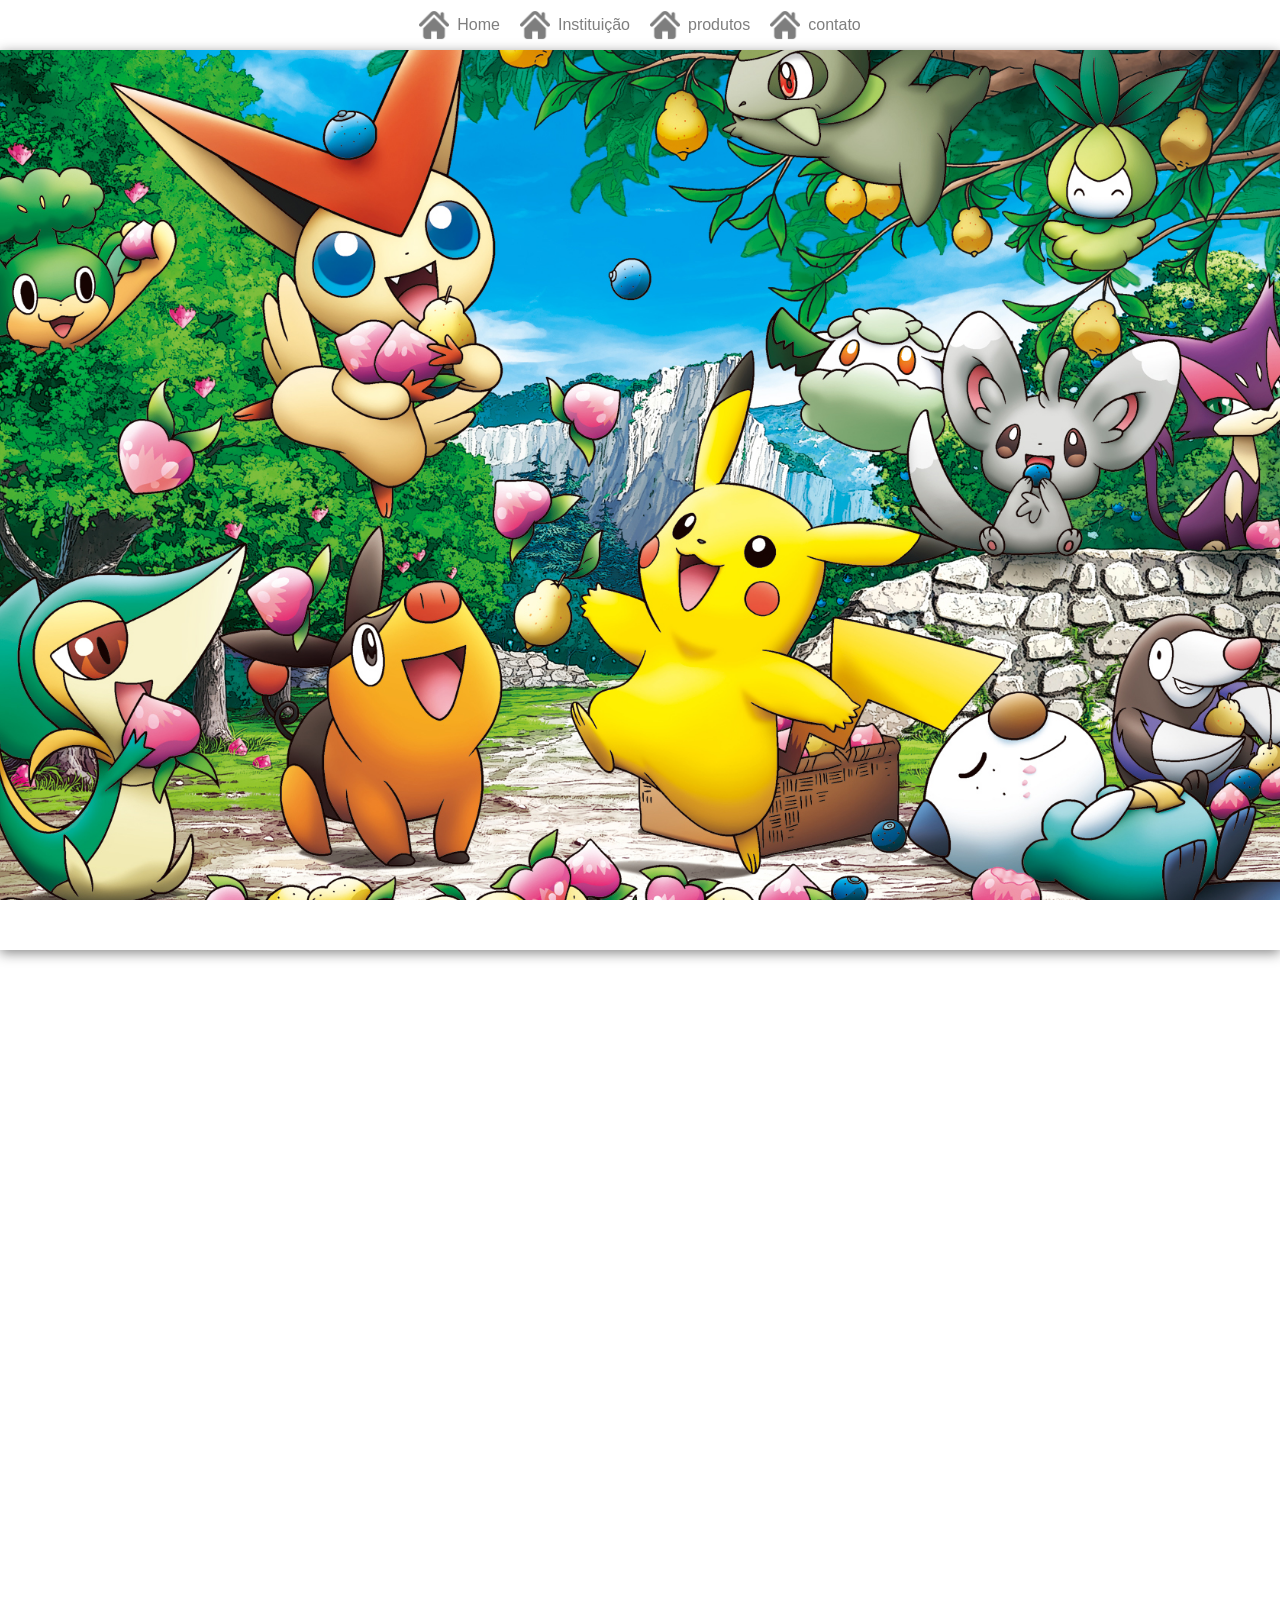
==== Home/index.html @ e9260a3e "continuou o css da home e adicionou 2 sessoes" ====
<!DOCTYPE html>
<html lang="en">
<head>
    <meta charset="UTF-8">
    <meta name="viewport" content="width=device-width, initial-scale=1.0">
    <title>site institucional</title>
    <link rel="stylesheet" href="style.css">    
</head>
<body>
   
    <nav>
        <a href="../home/index.html" class="nav-item">
            <img class="icons-nav" src="../assets/icons/silhueta-de-icone-de-casa.png" alt="Home">
            <p>Home</p>
        </a>

         <a href="../home/index.html" class="nav-item">
            <img class="icons-nav" src="../assets/icons/silhueta-de-icone-de-casa.png" alt="Home">
            <p>Instituição</p>
        </a>

         <a href="../home/index.html" class="nav-item">
            <img class="icons-nav" src="../assets/icons/silhueta-de-icone-de-casa.png" alt="Home">
            <p>produtos</p>
        </a>

         <a href="../home/index.html" class="nav-item">
            <img class="icons-nav" src="../assets/icons/silhueta-de-icone-de-casa.png" alt="Home">
            <p>contato</p>
        </a>

    </nav>

    <section class="s1">

    </section>

     <section class="s2">
        
    </section>
    <script src="script.js"></script>
</body>
</html>
---- Home/style.css ----
*{
    padding: 0;
    margin: 0;
}

nav{
    display: flex;
    justify-content: center;
    gap: 20px;
    box-shadow: 0px 3px 12px #00004313;
    padding: 10px;
}

.nav-item{
    display: flex;
    align-items: center;
    justify-content: center;
    text-decoration: none;
    color: #000000;
    gap: 8px;
    opacity: 0.5;
    transition: all 200ms ease-in-out;
    
}
.nav-item:hover{
    opacity: 1;
}

.icons-nav{
    width: 30px;
    height: auto;

}

.nav-item p{
    font-size: 16px;
    font-family: Arial, Helvetica, sans-serif;
}

.s1{
    background-image: url('../assets/images/sla.jpg');
    height: 100vh;
    background-position: center;
    background-repeat: no-repeat;
    background-size: cover;
    background-attachment: fixed;
    box-shadow: 0px 3px 12px #00000079;
}

.s2{
    height: 100vh;
}
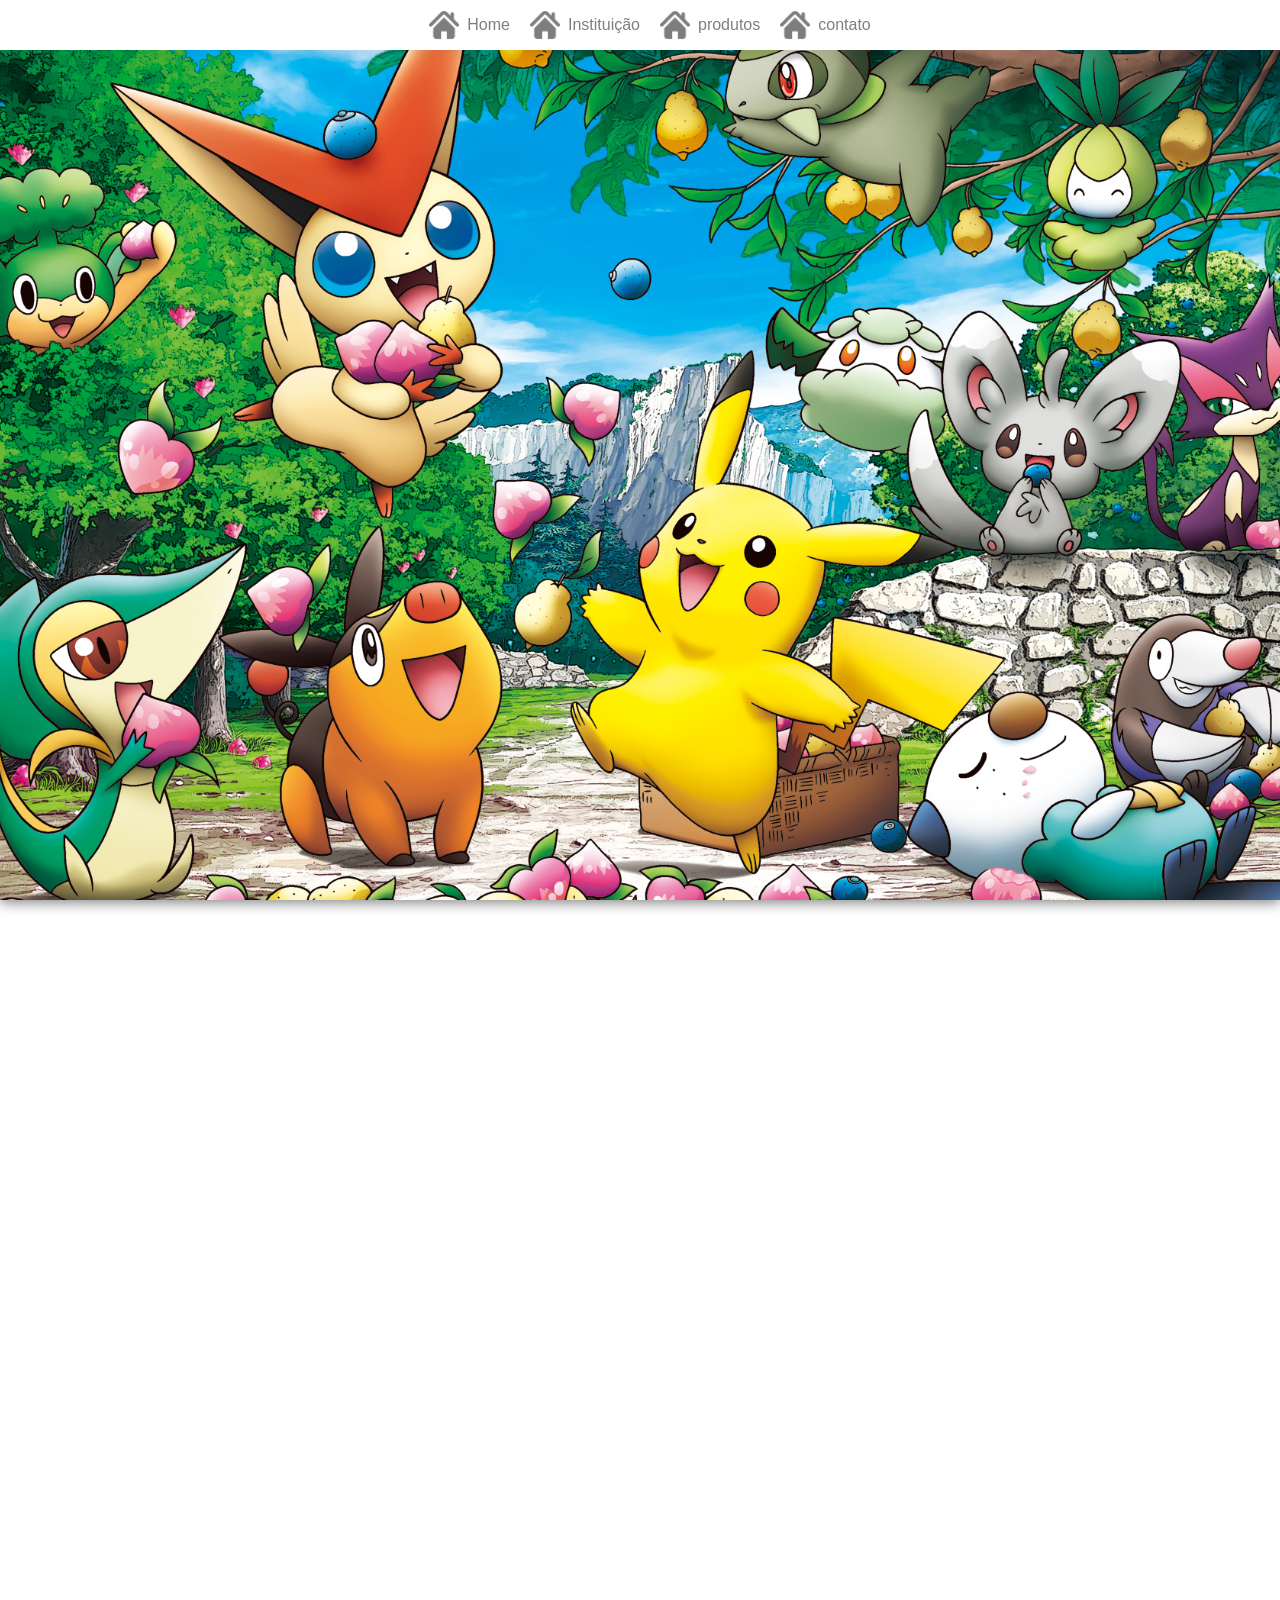
==== commit 27514de2: "continuou a home" ====
--- a/Home/index.html
+++ b/Home/index.html
@@ -30,6 +30,9 @@
         </a>
 
     </nav>
+    <div class="wrap-open">
+        <img src="../assets/icons/menu.png" alt="Menu">
+    </div>
 
     <section class="s1">
 
--- a/Home/style.css
+++ b/Home/style.css
@@ -9,6 +9,9 @@
     gap: 20px;
     box-shadow: 0px 3px 12px #00004313;
     padding: 10px;
+    position: fixed;
+    width: 100%;
+    background-color: #ffffff;
 }
 
 .nav-item{
@@ -50,3 +53,41 @@
 .s2{
     height: 100vh;
 }
+
+.wrap-open{
+    display: none;
+}
+
+
+
+  
+
+@media (width <= 1000px){
+    nav{
+        display: none;
+    }
+    .wrap-open{
+    background-color: #ffffff;
+    opacity: 0.5;
+    width: 50px;
+    height: 50px;
+    position: absolute;
+    right: 10;
+    top: 10;
+    display: flex;
+    align-items: center;
+    justify-content: center;
+    border-radius: 5px;
+    transition: all 200ms ease-in-out;
+
+}
+.wrap-open:hover{
+    opacity: 1;
+    cursor: pointer;
+
+}
+.wrap-open img{
+    width: 35px;
+}
+  
+}
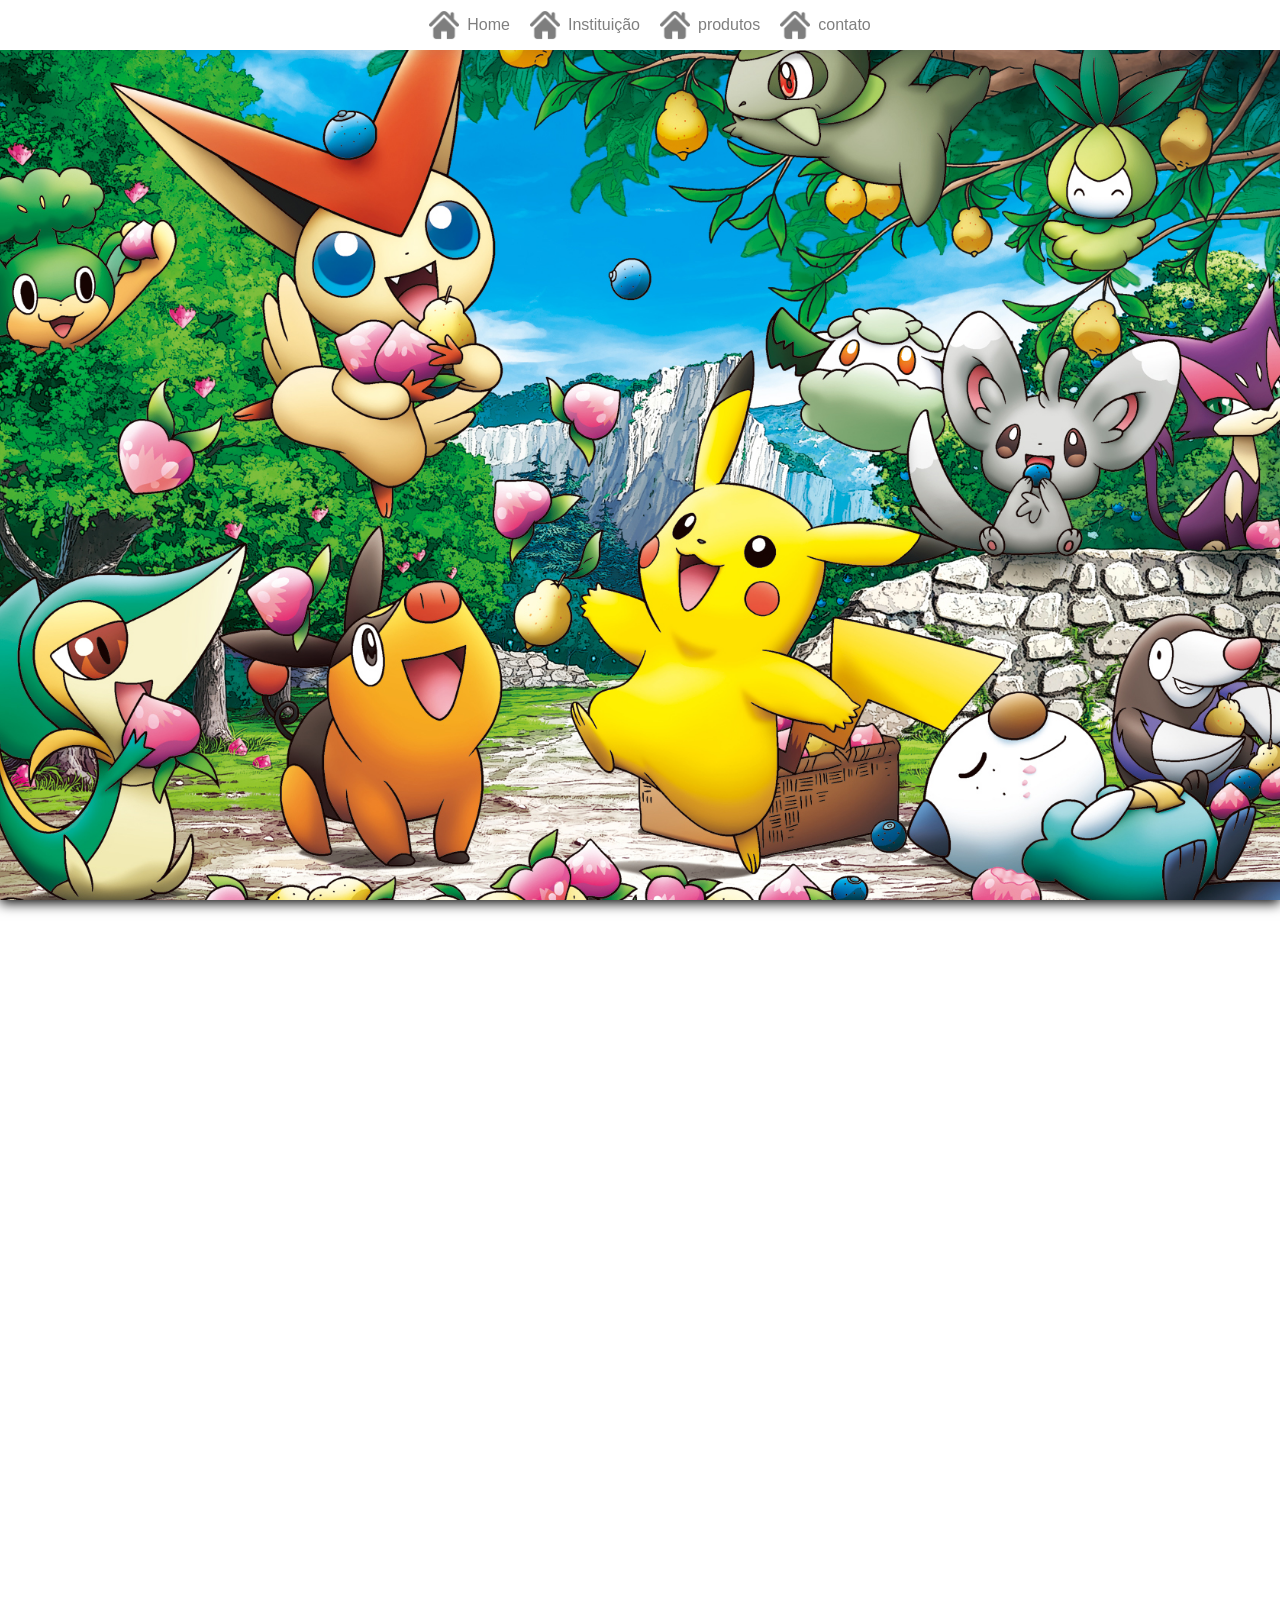
==== commit 9b208743: "continuei o menu abrir e fechar o men/ fiz css" ====
--- a/Home/index.html
+++ b/Home/index.html
@@ -30,8 +30,16 @@
         </a>
 
     </nav>
-    <div class="wrap-open">
+    <div id="wrap-open" class="wrap-open" onclick="abrir()">
         <img src="../assets/icons/menu.png" alt="Menu">
+
+    </div>
+    <div id="menu-mobile">
+        <img onclick="fechar()" src="../assets/icons/cancelar.png" alt="fechar">
+        <a href="">Home</a>
+        <a href="">Instituição</a>
+        <a href="">Produto</a>
+        <a href="">Contato</a>
     </div>
 
     <section class="s1">
--- a/Home/style.css
+++ b/Home/style.css
@@ -47,15 +47,20 @@
     background-repeat: no-repeat;
     background-size: cover;
     background-attachment: fixed;
-    box-shadow: 0px 3px 12px #00000079;
+    box-shadow: 0px 3px 12px #000000;
 }
 
 .s2{
     height: 100vh;
 }
 
-.wrap-open{
+.wrap-open, .wrap-open img{
     display: none;
+}
+
+#menu-mobile, #menu-mobile img{
+    display: none;
+    
 }
 
 
@@ -72,22 +77,73 @@
     width: 50px;
     height: 50px;
     position: absolute;
-    right: 10;
-    top: 10;
+    right: 10px;
+    top: 10px;
     display: flex;
     align-items: center;
     justify-content: center;
     border-radius: 5px;
     transition: all 200ms ease-in-out;
 
+    }
+    .wrap-open:hover{
+        opacity: 1;
+        cursor: pointer;
+
+    }
+.wrap-open img{
+    display: flex;
+    width: 35px;
 }
-.wrap-open:hover{
-    opacity: 1;
-    cursor: pointer;
+#menu-mobile{
+    display: none;
+    align-items: center;
+    justify-content: center;
+    flex-direction: column;
+    gap: 20px;
+    font-size: 32px;
+    height: 100vh;
+    animation: deCima 1s ease-in-out;
+}
+#menu-mobile a{
+    text-decoration: none;
+    font-family: Arial, Helvetica, sans-serif;
+    color: #000000;
+    opacity: 0.5;
+    transition: all 200ms ease-in-out;
+
+
 
 }
-.wrap-open img{
+#menu-mobile a:hover{
+    opacity: 1;
+    font-weight: bold;
+}
+#menu-mobile img{
+    display: block;
     width: 35px;
+    position: absolute;
+    top: 18px;
+    right: 18px;
+    opacity: 0.5;
+    transition: all 200ms ease-in-out;
+
+}
+
+#menu-mobile img:hover{
+    cursor: pointer;
+    opacity: 1;
+
 }
   
+}
+@keyframes deCima{
+    0%{
+        transform: translateY(-100%);
+        opacity: 0;
+        height: 0vh;
+    }
+    50%{
+        opacity: 0;
+    }
 }
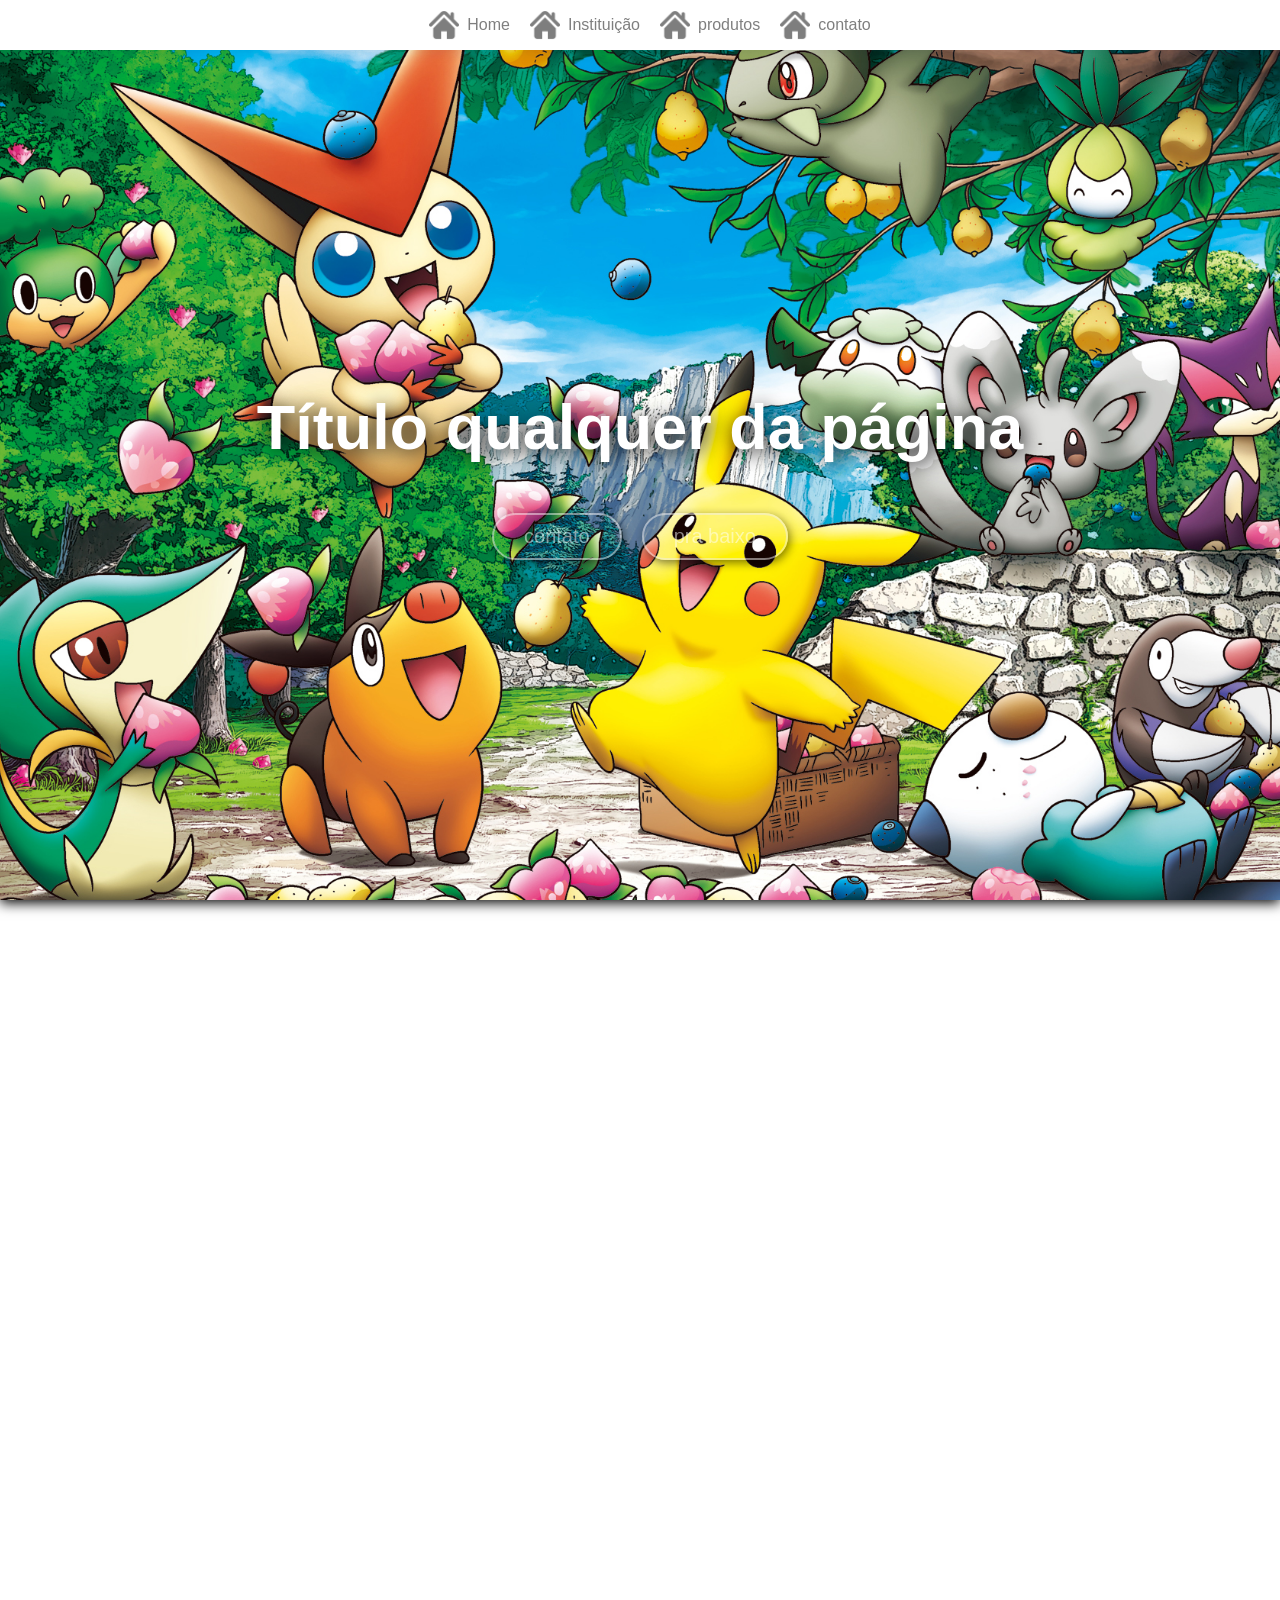
==== commit ffced5dc: "Add files via upload" ====
--- a/Home/index.html
+++ b/Home/index.html
@@ -9,22 +9,22 @@
 <body>
    
     <nav>
-        <a href="../home/index.html" class="nav-item">
+        <a href="../Home/" class="nav-item">
             <img class="icons-nav" src="../assets/icons/silhueta-de-icone-de-casa.png" alt="Home">
             <p>Home</p>
         </a>
 
-         <a href="../home/index.html" class="nav-item">
+         <a href="../Institution/" class="nav-item">
             <img class="icons-nav" src="../assets/icons/silhueta-de-icone-de-casa.png" alt="Home">
             <p>Instituição</p>
         </a>
 
-         <a href="../home/index.html" class="nav-item">
+         <a href="../Products/" class="nav-item">
             <img class="icons-nav" src="../assets/icons/silhueta-de-icone-de-casa.png" alt="Home">
             <p>produtos</p>
         </a>
 
-         <a href="../home/index.html" class="nav-item">
+         <a href="../Contact/" class="nav-item">
             <img class="icons-nav" src="../assets/icons/silhueta-de-icone-de-casa.png" alt="Home">
             <p>contato</p>
         </a>
@@ -36,13 +36,26 @@
     </div>
     <div id="menu-mobile">
         <img onclick="fechar()" src="../assets/icons/cancelar.png" alt="fechar">
-        <a href="">Home</a>
-        <a href="">Instituição</a>
-        <a href="">Produto</a>
-        <a href="">Contato</a>
+        <a href="../Home/">Home</a>
+        <a href="../Institution/">Instituição</a>
+        <a href="../Products/">Produto</a>
+        <a href="../Contact/">Contato</a>
     </div>
 
     <section class="s1">
+
+        <div class="wrap-divs">
+            <div class="title-div">
+                <h1>Título qualquer da página</h1>
+            
+            </div>
+
+            <div class="wrap-btns">
+                <button onclick="">contato</button>
+                <button onclick="">pra baixo</button>
+
+            </div>
+        </div>
 
     </section>
 
--- a/Home/style.css
+++ b/Home/style.css
@@ -1,149 +1,193 @@
-*{
-    padding: 0;
-    margin: 0;
-}
-
-nav{
-    display: flex;
-    justify-content: center;
-    gap: 20px;
-    box-shadow: 0px 3px 12px #00004313;
-    padding: 10px;
-    position: fixed;
-    width: 100%;
-    background-color: #ffffff;
-}
-
-.nav-item{
-    display: flex;
-    align-items: center;
-    justify-content: center;
-    text-decoration: none;
-    color: #000000;
-    gap: 8px;
-    opacity: 0.5;
-    transition: all 200ms ease-in-out;
-    
-}
-.nav-item:hover{
-    opacity: 1;
-}
-
-.icons-nav{
-    width: 30px;
-    height: auto;
-
-}
-
-.nav-item p{
-    font-size: 16px;
-    font-family: Arial, Helvetica, sans-serif;
-}
-
-.s1{
-    background-image: url('../assets/images/sla.jpg');
-    height: 100vh;
-    background-position: center;
-    background-repeat: no-repeat;
-    background-size: cover;
-    background-attachment: fixed;
-    box-shadow: 0px 3px 12px #000000;
-}
-
-.s2{
-    height: 100vh;
-}
-
-.wrap-open, .wrap-open img{
-    display: none;
-}
-
-#menu-mobile, #menu-mobile img{
-    display: none;
-    
-}
-
-
-
-  
-
-@media (width <= 1000px){
-    nav{
-        display: none;
-    }
-    .wrap-open{
-    background-color: #ffffff;
-    opacity: 0.5;
-    width: 50px;
-    height: 50px;
-    position: absolute;
-    right: 10px;
-    top: 10px;
-    display: flex;
-    align-items: center;
-    justify-content: center;
-    border-radius: 5px;
-    transition: all 200ms ease-in-out;
-
-    }
-    .wrap-open:hover{
-        opacity: 1;
-        cursor: pointer;
-
-    }
-.wrap-open img{
-    display: flex;
-    width: 35px;
-}
-#menu-mobile{
-    display: none;
-    align-items: center;
-    justify-content: center;
-    flex-direction: column;
-    gap: 20px;
-    font-size: 32px;
-    height: 100vh;
-    animation: deCima 1s ease-in-out;
-}
-#menu-mobile a{
-    text-decoration: none;
-    font-family: Arial, Helvetica, sans-serif;
-    color: #000000;
-    opacity: 0.5;
-    transition: all 200ms ease-in-out;
-
-
-
-}
-#menu-mobile a:hover{
-    opacity: 1;
-    font-weight: bold;
-}
-#menu-mobile img{
-    display: block;
-    width: 35px;
-    position: absolute;
-    top: 18px;
-    right: 18px;
-    opacity: 0.5;
-    transition: all 200ms ease-in-out;
-
-}
-
-#menu-mobile img:hover{
-    cursor: pointer;
-    opacity: 1;
-
-}
-  
-}
-@keyframes deCima{
-    0%{
-        transform: translateY(-100%);
-        opacity: 0;
-        height: 0vh;
-    }
-    50%{
-        opacity: 0;
-    }
+*{
+    padding: 0;
+    margin: 0;
+}
+
+nav{
+    display: flex;
+    justify-content: center;
+    gap: 20px;
+    box-shadow: 0px 3px 12px #00004313;
+    padding: 10px;
+    position: fixed;
+    width: 100%;
+    background-color: #ffffff;
+}
+
+.nav-item{
+    display: flex;
+    align-items: center;
+    justify-content: center;
+    text-decoration: none;
+    color: #000000;
+    gap: 8px;
+    opacity: 0.5;
+    transition: all 200ms ease-in-out;
+    
+}
+.nav-item:hover{
+    opacity: 1;
+}
+
+.icons-nav{
+    width: 30px;
+    height: auto;
+
+}
+
+.nav-item p{
+    font-size: 16px;
+    font-family: Arial, Helvetica, sans-serif;
+}
+
+.s1{
+    background-image: url('../assets/images/sla.jpg');
+    height: 100vh;
+    background-position: center;
+    background-repeat: no-repeat;
+    background-size: cover;
+    background-attachment: fixed;
+    box-shadow: 0px 3px 12px #000000;
+    display: flex;
+    align-items: center;
+    justify-content: center;    
+}
+.wrap-divs{
+    padding: 20px;
+}
+
+.title-div{
+    color: white;
+    font-family: Arial, Helvetica, sans-serif;
+    font-size: 42px;
+    padding: 50px;
+    text-shadow: 2px 3px 20px black;
+}
+
+.wrap-btns{
+   display: flex;
+   justify-content: center;
+   gap: 20px;
+}
+
+.wrap-btns button{
+    padding: 10px 30px 10px 30px;
+    border-radius: 999px;
+    border: none;
+    border: 2px solid #efeded;
+    background: none;
+    color: #ffffff;
+    font-size: 20PX;
+    font-family: Arial, Helvetica, sans-serif;
+    box-shadow: 2px 3px 10px black;
+    opacity: 0.5;
+    transition: all 400ms ease-in-out;
+}
+
+.wrap-btns button:hover{
+    cursor: pointer;
+    opacity: 1;
+    border: 2px solid blueviolet;
+    box-shadow: 2px 3px 10px white;
+    color: blueviolet;
+    transform: scale(1.2);
+
+}
+
+.s2{
+    height: 100vh;
+}
+
+.wrap-open, .wrap-open img{
+    display: none;
+}
+
+#menu-mobile, #menu-mobile img{
+    display: none;
+    
+}
+
+
+
+  
+
+@media (width <= 1000px){
+    nav{
+        display: none;
+    }
+    .wrap-open{
+    background-color: #ffffff;
+    opacity: 0.5;
+    width: 50px;
+    height: 50px;
+    position: absolute;
+    right: 10px;
+    top: 10px;
+    display: flex;
+    align-items: center;
+    justify-content: center;
+    border-radius: 5px;
+    transition: all 200ms ease-in-out;
+
+    }
+    .wrap-open:hover{
+        opacity: 1;
+        cursor: pointer;
+
+    }
+.wrap-open img{
+    display: flex;
+    width: 35px;
+}
+#menu-mobile{
+    display: none;
+    align-items: center;
+    justify-content: center;
+    flex-direction: column;
+    gap: 20px;
+    font-size: 32px;
+    height: 100vh;
+    animation: deCima 1s ease-in-out;
+}
+#menu-mobile a{
+    text-decoration: none;
+    font-family: Arial, Helvetica, sans-serif;
+    color: #000000;
+    opacity: 0.5;
+    transition: all 200ms ease-in-out;
+
+
+
+}
+#menu-mobile a:hover{
+    opacity: 1;
+    font-weight: bold;
+}
+#menu-mobile img{
+    display: block;
+    width: 35px;
+    position: absolute;
+    top: 18px;
+    right: 18px;
+    opacity: 0.5;
+    transition: all 200ms ease-in-out;
+
+}
+
+#menu-mobile img:hover{
+    cursor: pointer;
+    opacity: 1;
+
+}
+  
+}
+@keyframes deCima{
+    0%{
+        transform: translateY(-100%);
+        opacity: 0;
+        height: 0vh;
+    }
+    50%{
+        opacity: 0;
+    }
 }
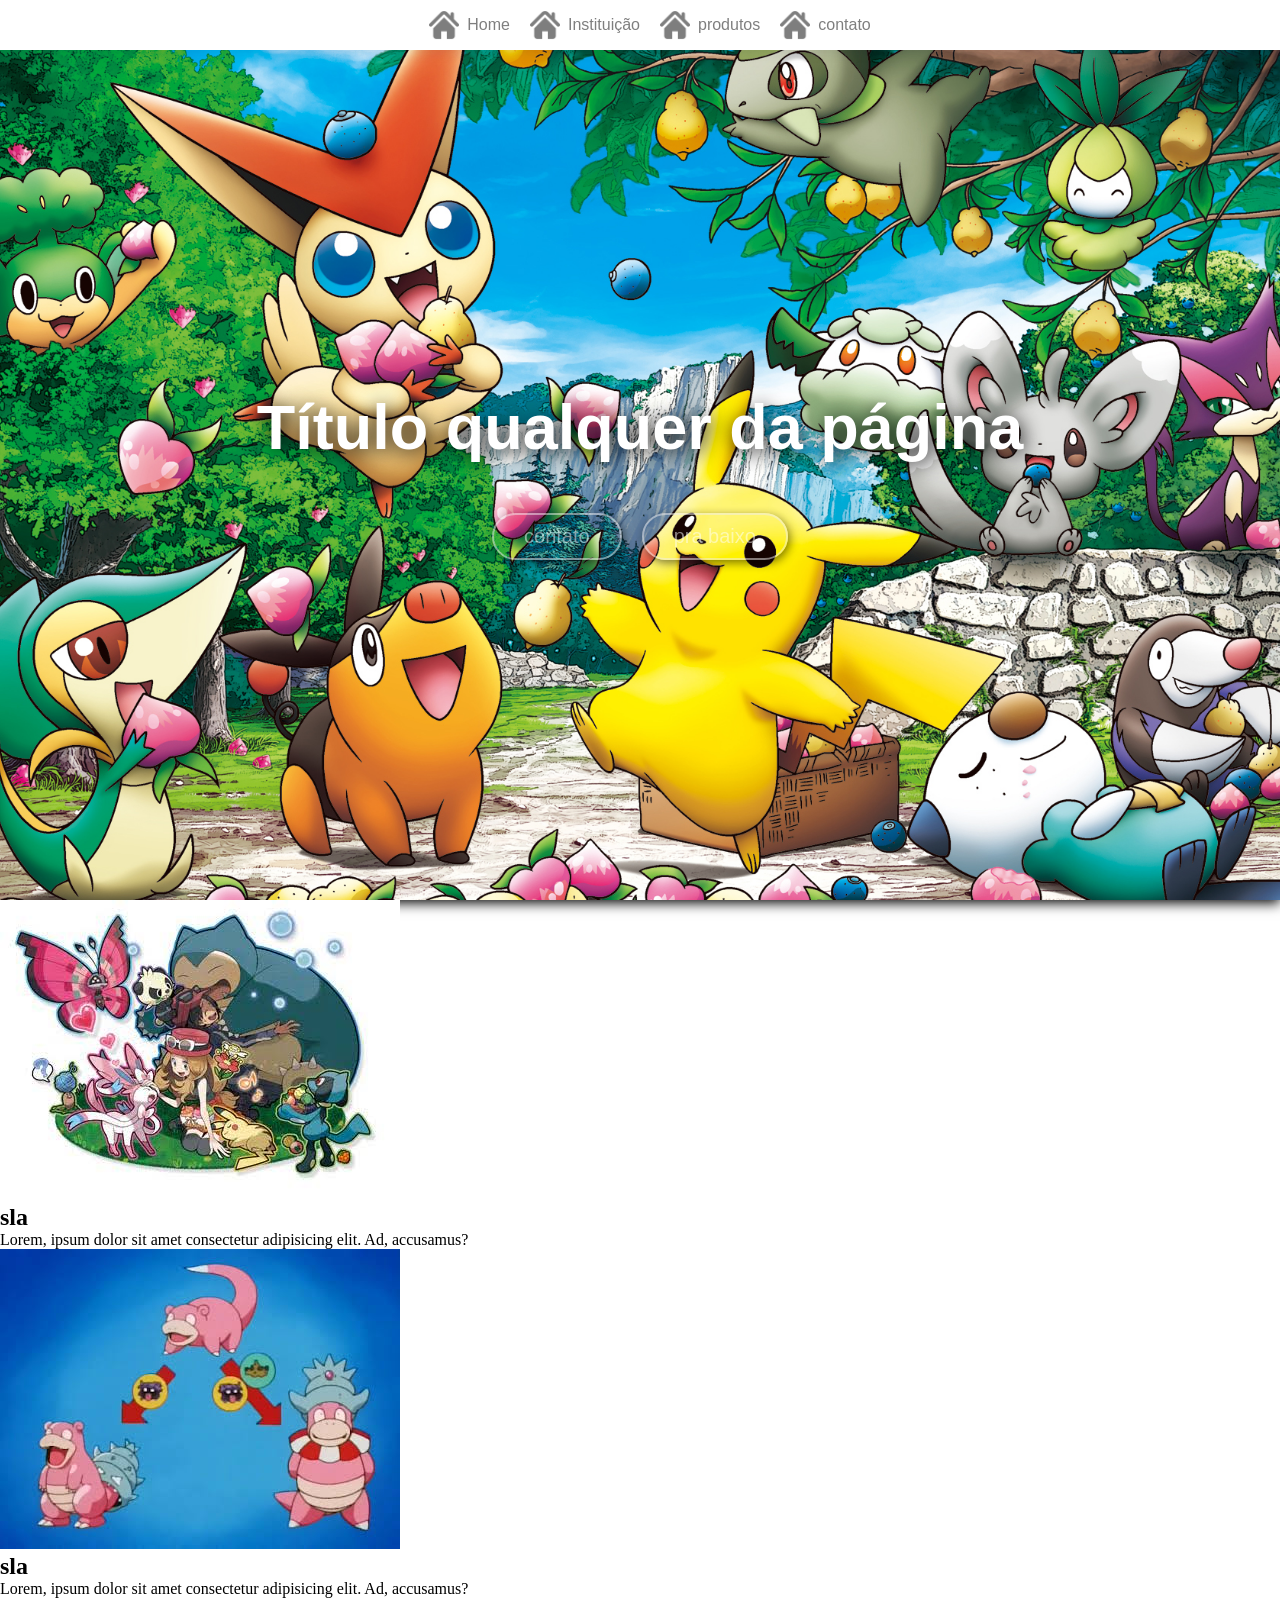
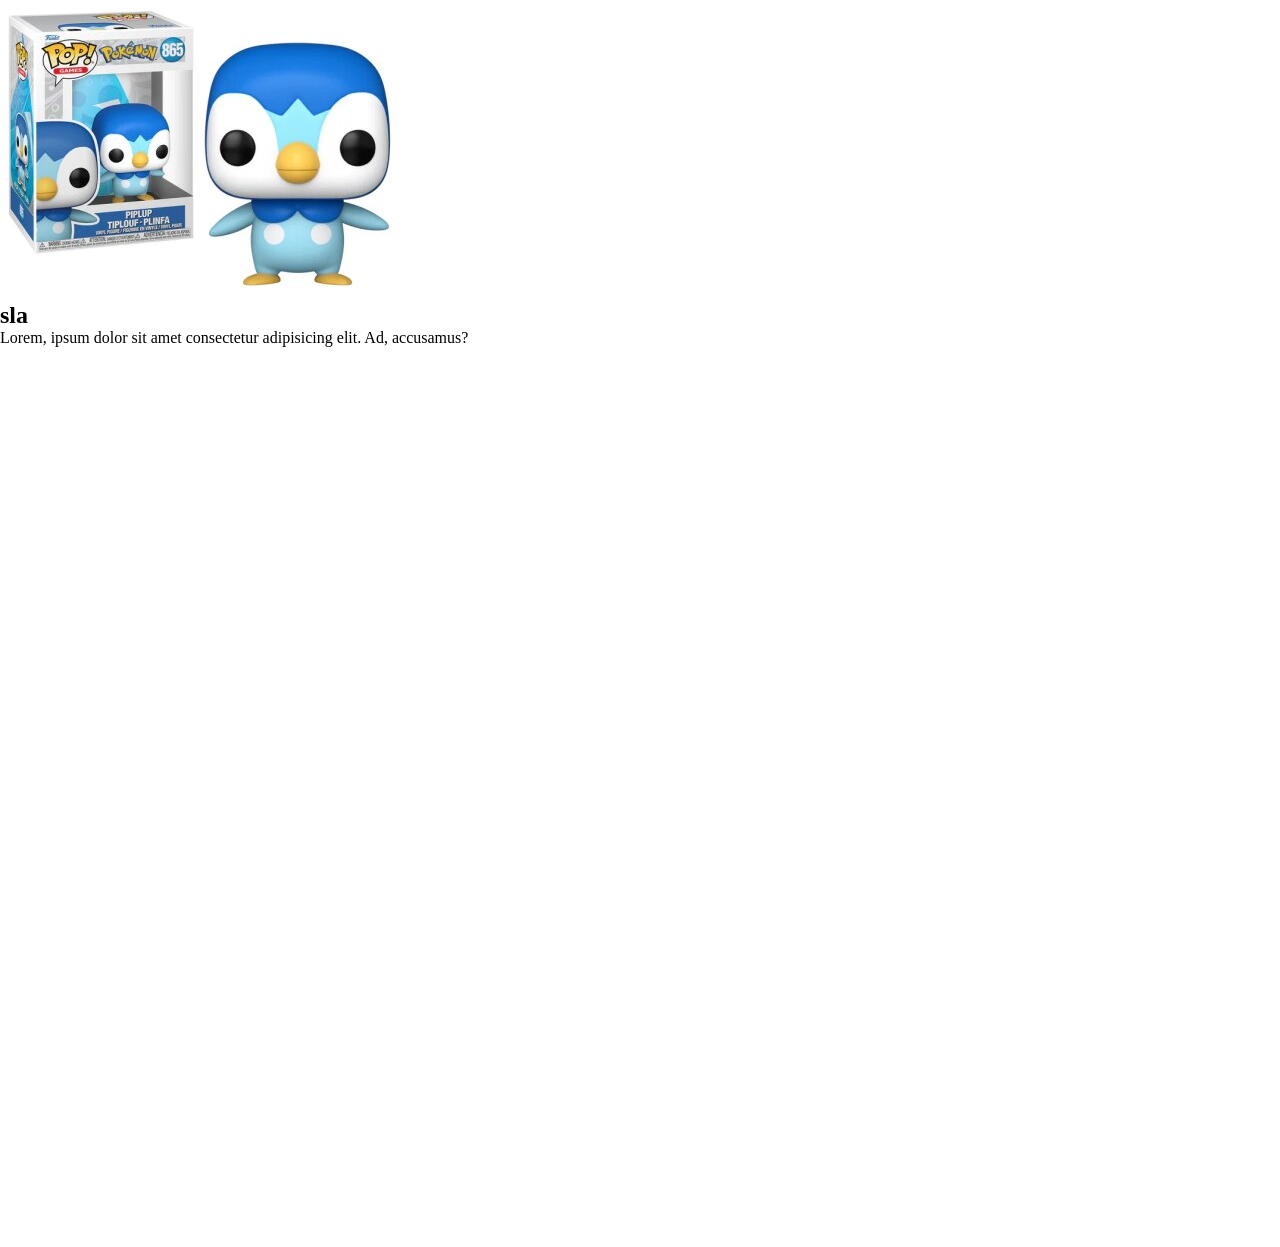
==== commit f275363e: "Add files via upload" ====
--- a/Home/index.html
+++ b/Home/index.html
@@ -51,14 +51,45 @@
             </div>
 
             <div class="wrap-btns">
-                <button onclick="">contato</button>
-                <button onclick="">pra baixo</button>
+                <button onclick="irParaContato()">contato</button>
+                <button onclick="praBaixo()">pra baixo</button>
 
             </div>
         </div>
 
     </section>
+    <div class="card">
+        <div class="wrap-img">
+            <img src="../assets/images/images (1).jpg" alt="">
+        </div>
+        <div class="wrap-texts">
+            <h2>sla</h2>
+            <p>Lorem, ipsum dolor sit amet consectetur adipisicing elit. Ad, accusamus?</p>
 
+        </div>
+    </div>
+
+    <div class="card">
+        <div class="wrap-img">
+            <img src="../assets/images/slowbro.jpg" alt="">
+        </div>
+        <div class="wrap-texts">
+            <h2>sla</h2>
+            <p>Lorem, ipsum dolor sit amet consectetur adipisicing elit. Ad, accusamus?</p>
+
+        </div>
+    </div>
+
+    <div class="card">
+        <div class="wrap-img">
+            <img src="../assets/images/FIGFUN.jpg" alt="">
+        </div>
+        <div class="wrap-texts">
+            <h2>sla</h2>
+            <p>Lorem, ipsum dolor sit amet consectetur adipisicing elit. Ad, accusamus?</p>
+
+        </div>
+    </div>
      <section class="s2">
         
     </section>
--- a/Home/style.css
+++ b/Home/style.css
@@ -12,6 +12,7 @@
     position: fixed;
     width: 100%;
     background-color: #ffffff;
+    z-index: 1 a 999;
 }
 
 .nav-item{
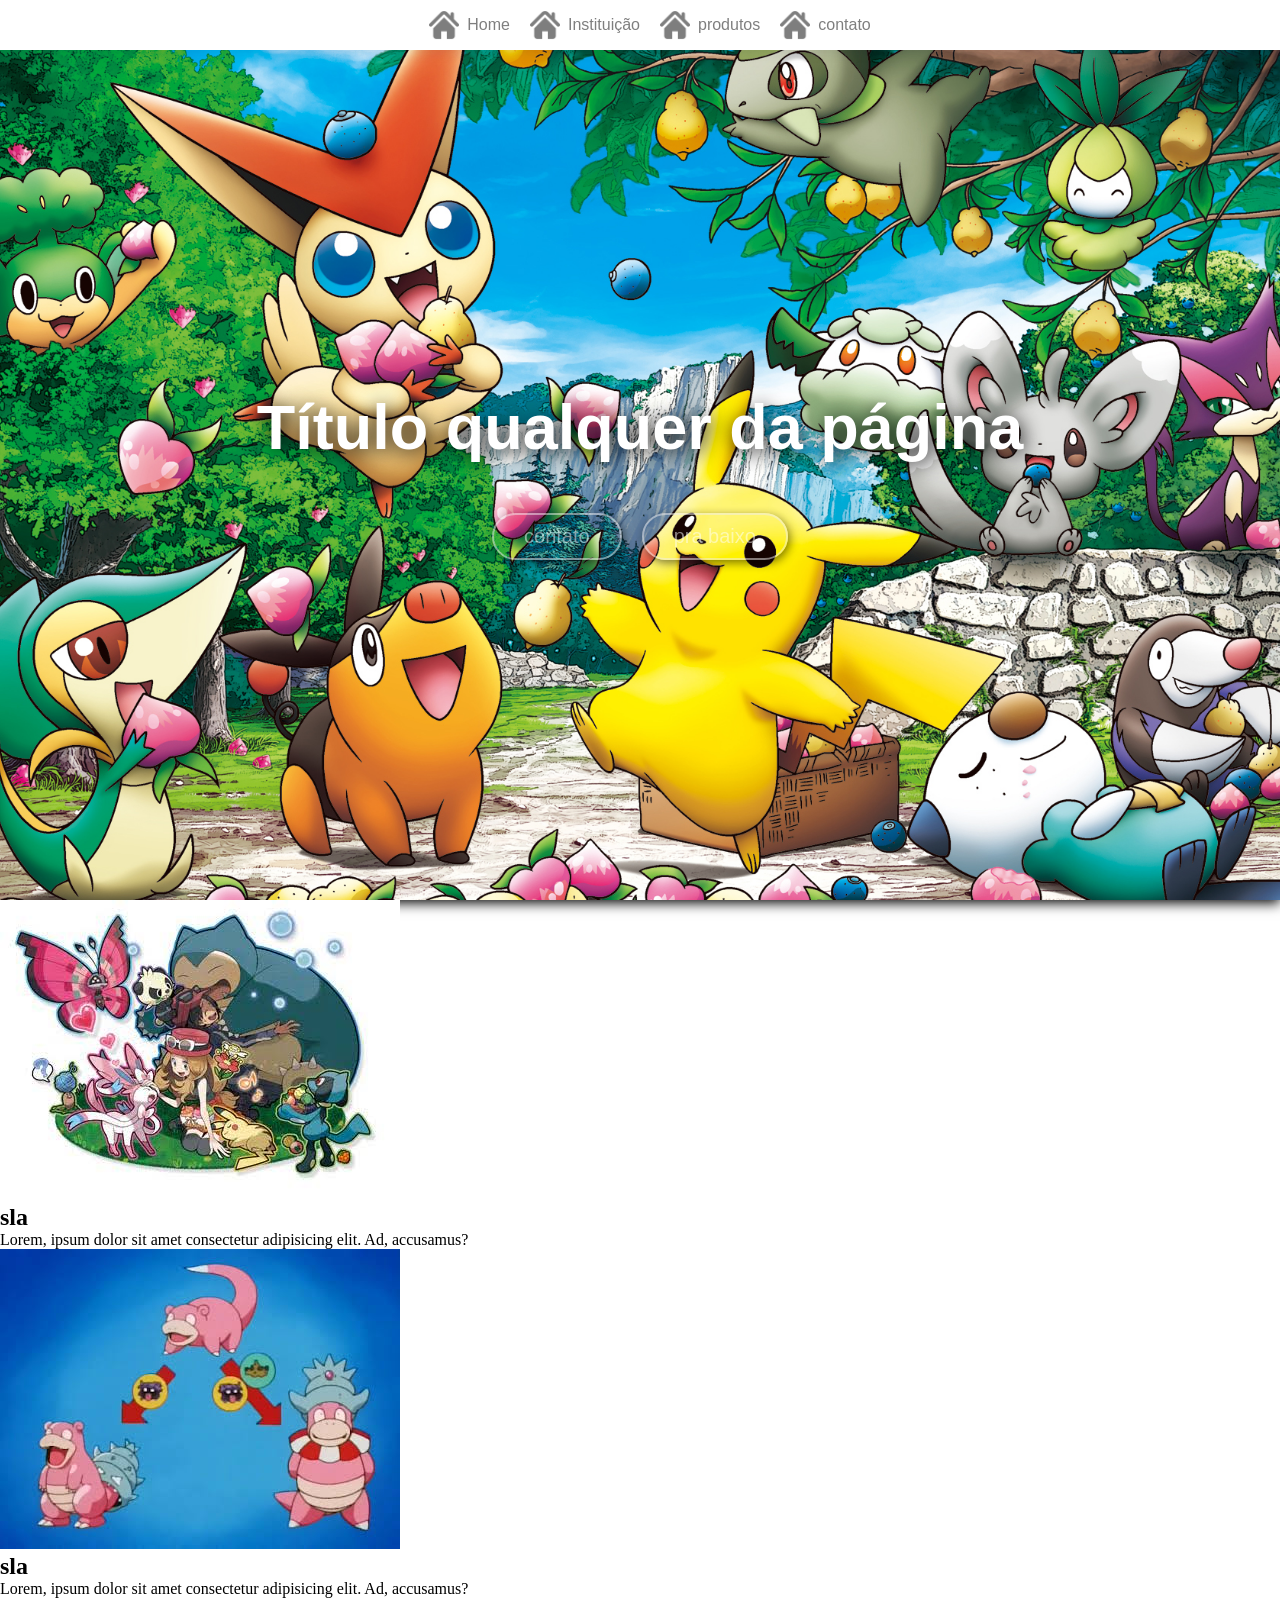
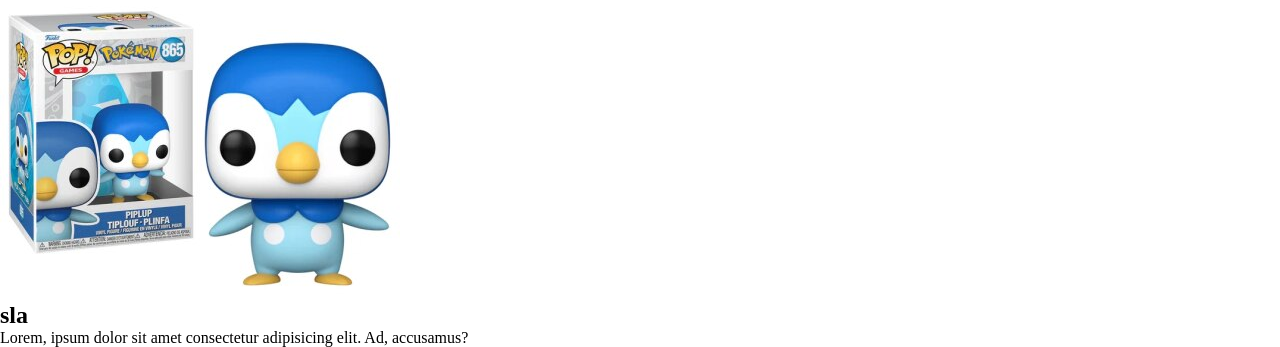
==== commit 9a418f48: "Add files via upload" ====
--- a/Home/index.html
+++ b/Home/index.html
@@ -58,7 +58,9 @@
         </div>
 
     </section>
-    <div class="card">
+   
+     <section class="s2">
+         <div class="card">
         <div class="wrap-img">
             <img src="../assets/images/images (1).jpg" alt="">
         </div>
@@ -90,8 +92,6 @@
 
         </div>
     </div>
-     <section class="s2">
-        
     </section>
     <script src="script.js"></script>
 </body>
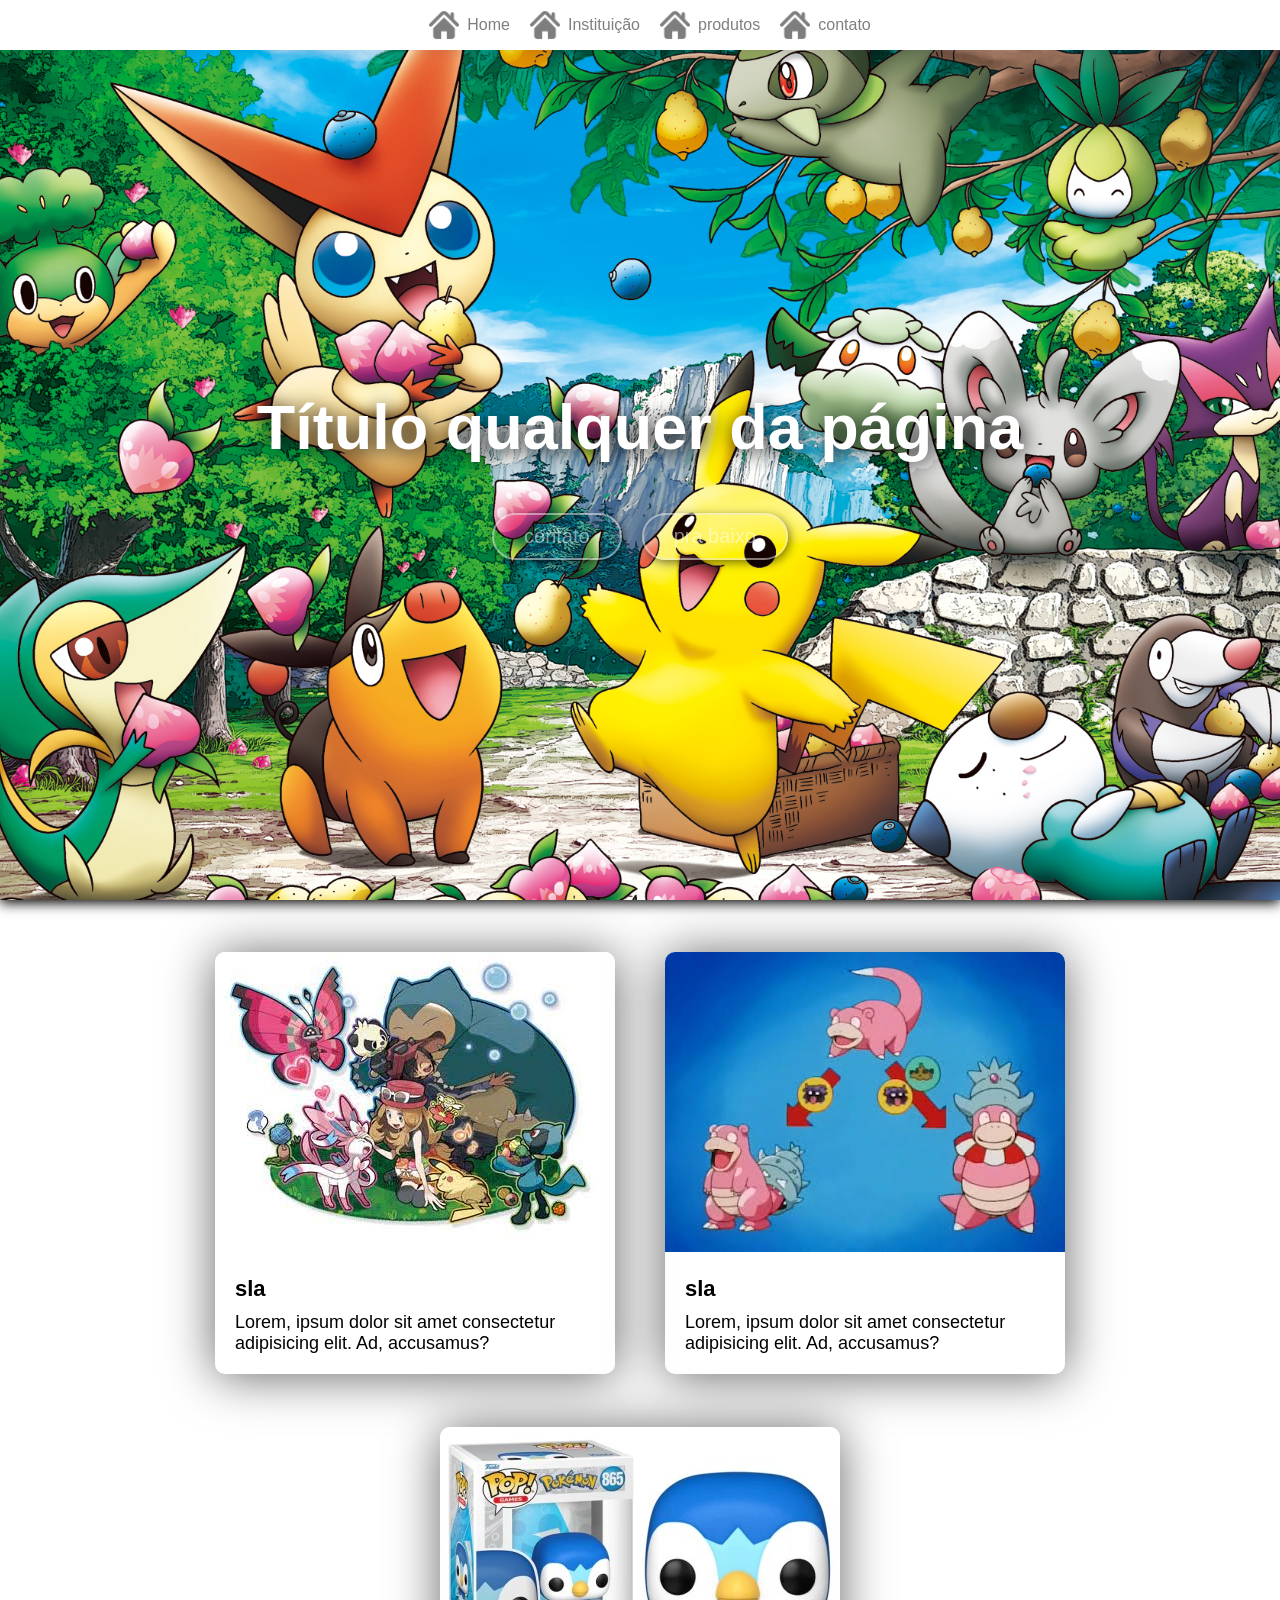
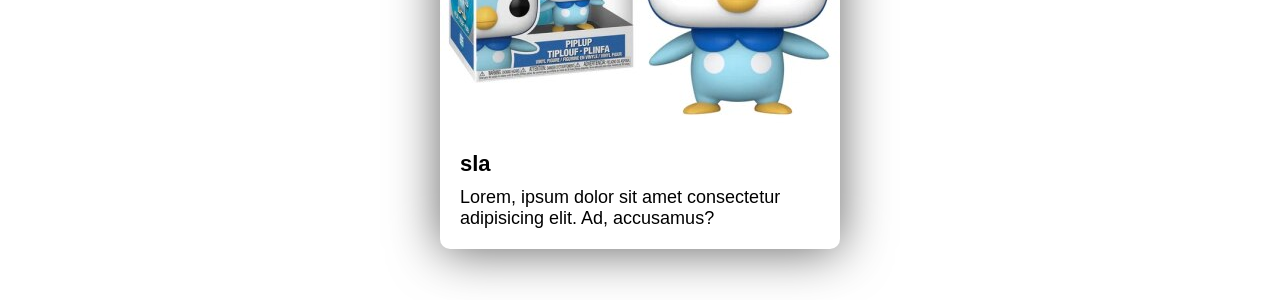
==== commit ef94c161: "Add files via upload" ====
--- a/Home/index.html
+++ b/Home/index.html
@@ -60,6 +60,7 @@
     </section>
    
      <section class="s2">
+        
          <div class="card">
         <div class="wrap-img">
             <img src="../assets/images/images (1).jpg" alt="">
--- a/Home/style.css
+++ b/Home/style.css
@@ -12,7 +12,7 @@
     position: fixed;
     width: 100%;
     background-color: #ffffff;
-    z-index: 1 a 999;
+    z-index: 999;
 }
 
 .nav-item{
@@ -97,6 +97,12 @@
 
 .s2{
     height: 100vh;
+    display: flex;
+    align-items:center ;
+    justify-content: center;
+    flex-wrap: wrap;
+    gap: 50px;
+    padding: 50px;
 }
 
 .wrap-open, .wrap-open img{
@@ -107,8 +113,39 @@
     display: none;
     
 }
-
-
+.card{
+    box-shadow: 0px 2px 50px #0000009b;
+    border-radius: 10px;
+    width: 400px;
+    transition: all 200ms ease-in-out;
+}
+
+.card:hover{
+    transform: translateY(10px);
+    box-shadow: 3px 5px 10px #0000009b;
+}
+
+.wrap-img{
+    overflow: hidden;
+    border-top-left-radius: 10px;
+    border-top-right-radius: 10px;
+}
+
+.wrap-texts{
+    padding: 20px;
+    font-family: Arial, Helvetica, sans-serif;
+
+}
+
+.wrap-texts h2{
+    font-size: 22px;
+    font-weight: bold;
+    margin-bottom: 10px;
+}
+
+.wrap-texts p{
+    font-size: 18px;
+}
 
   
 
@@ -180,7 +217,12 @@
     opacity: 1;
 
 }
+.title-div{
+    font-size: 28px;
+    padding: 20px;
+   
   
+}
 }
 @keyframes deCima{
     0%{
